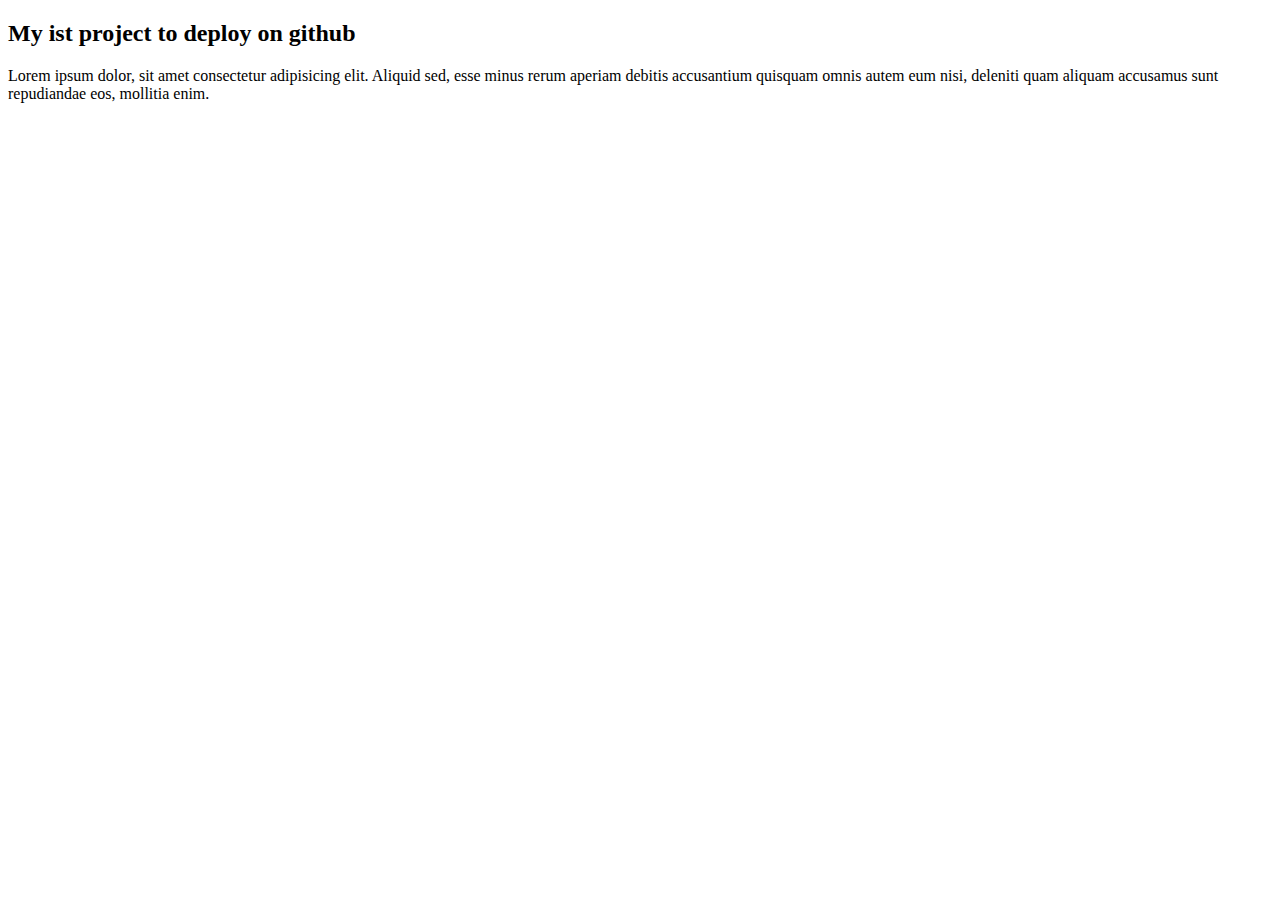
==== index.html @ 4eaeb445 "I have created index.html havig a heading tag and para" ====
<!DOCTYPE html>
<html lang="en">
<head>
    <meta charset="UTF-8">
    <meta http-equiv="X-UA-Compatible" content="IE=edge">
    <meta name="viewport" content="width=device-width, initial-scale=1.0">
    <title>Document</title>
</head>
<body>
    <section>
        <h2>My ist project to deploy on github</h2>
        <p>Lorem ipsum dolor, sit amet consectetur adipisicing elit. Aliquid sed, esse minus rerum aperiam debitis accusantium quisquam omnis autem eum nisi, deleniti quam aliquam accusamus sunt repudiandae eos, mollitia enim.</p>
    </section>
    
</body>
</html>
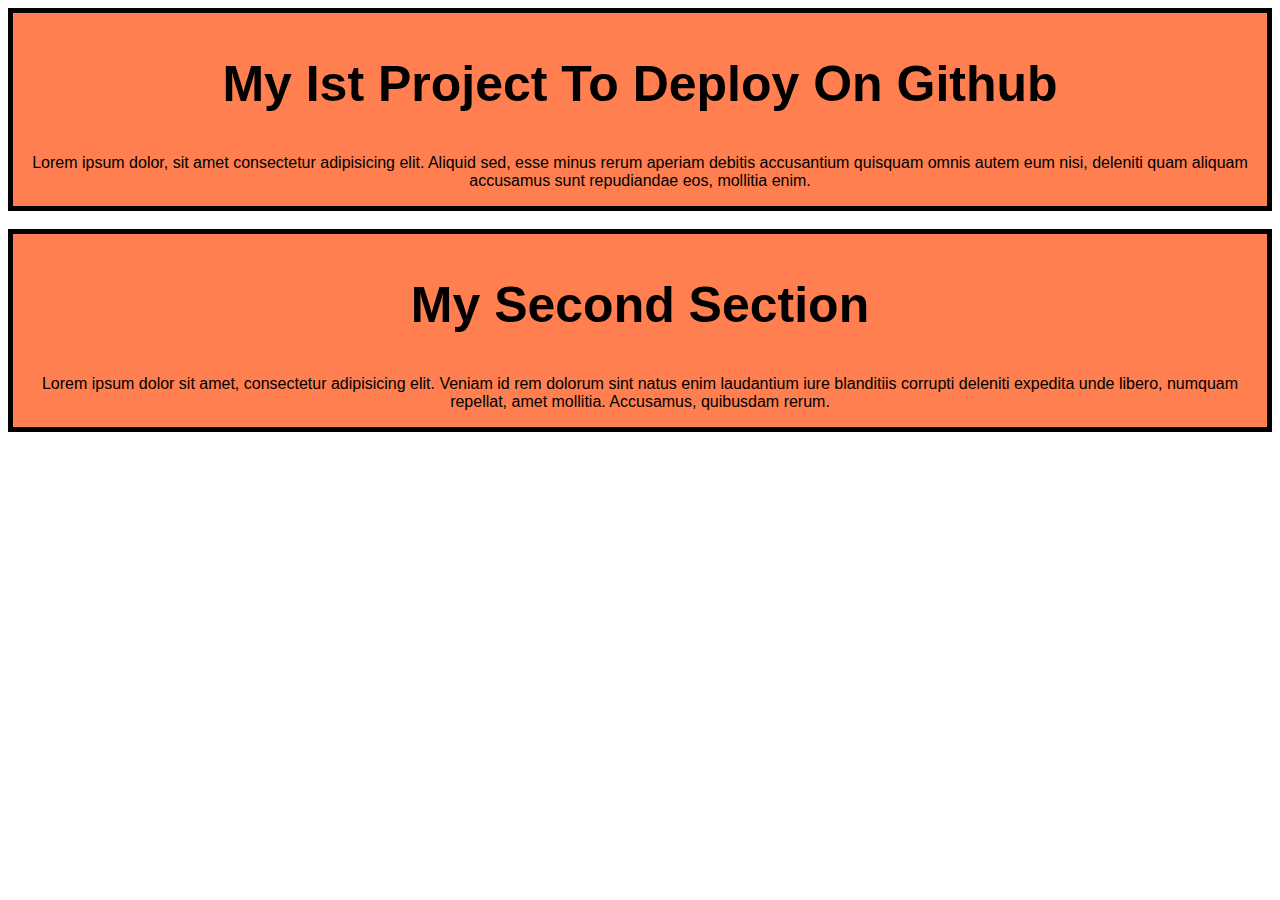
==== commit 4d57ffbf: "I have added another section in index.html and create a css file with some styling" ====
--- a/index.html
+++ b/index.html
@@ -4,6 +4,7 @@
     <meta charset="UTF-8">
     <meta http-equiv="X-UA-Compatible" content="IE=edge">
     <meta name="viewport" content="width=device-width, initial-scale=1.0">
+    <link rel="stylesheet" href="./css/styles.css">
     <title>Document</title>
 </head>
 <body>
@@ -11,6 +12,12 @@
         <h2>My ist project to deploy on github</h2>
         <p>Lorem ipsum dolor, sit amet consectetur adipisicing elit. Aliquid sed, esse minus rerum aperiam debitis accusantium quisquam omnis autem eum nisi, deleniti quam aliquam accusamus sunt repudiandae eos, mollitia enim.</p>
     </section>
+    <br>
+    <section>
+        <h2>My second section</h2>
+        <p>Lorem ipsum dolor sit amet, consectetur adipisicing elit. Veniam id rem dolorum sint natus enim laudantium iure blanditiis corrupti deleniti expedita unde libero, numquam repellat, amet mollitia. Accusamus, quibusdam rerum.
+        </p>
+    </section>
     
 </body>
 </html>--- a/css/styles.css
+++ b/css/styles.css
@@ -0,0 +1,10 @@
+section{
+    background-color: coral;
+    border: 5px solid black;
+    text-align: center;
+    font-family: sans-serif;
+}
+h2{
+    text-transform: capitalize;
+    font-size: 50px;
+}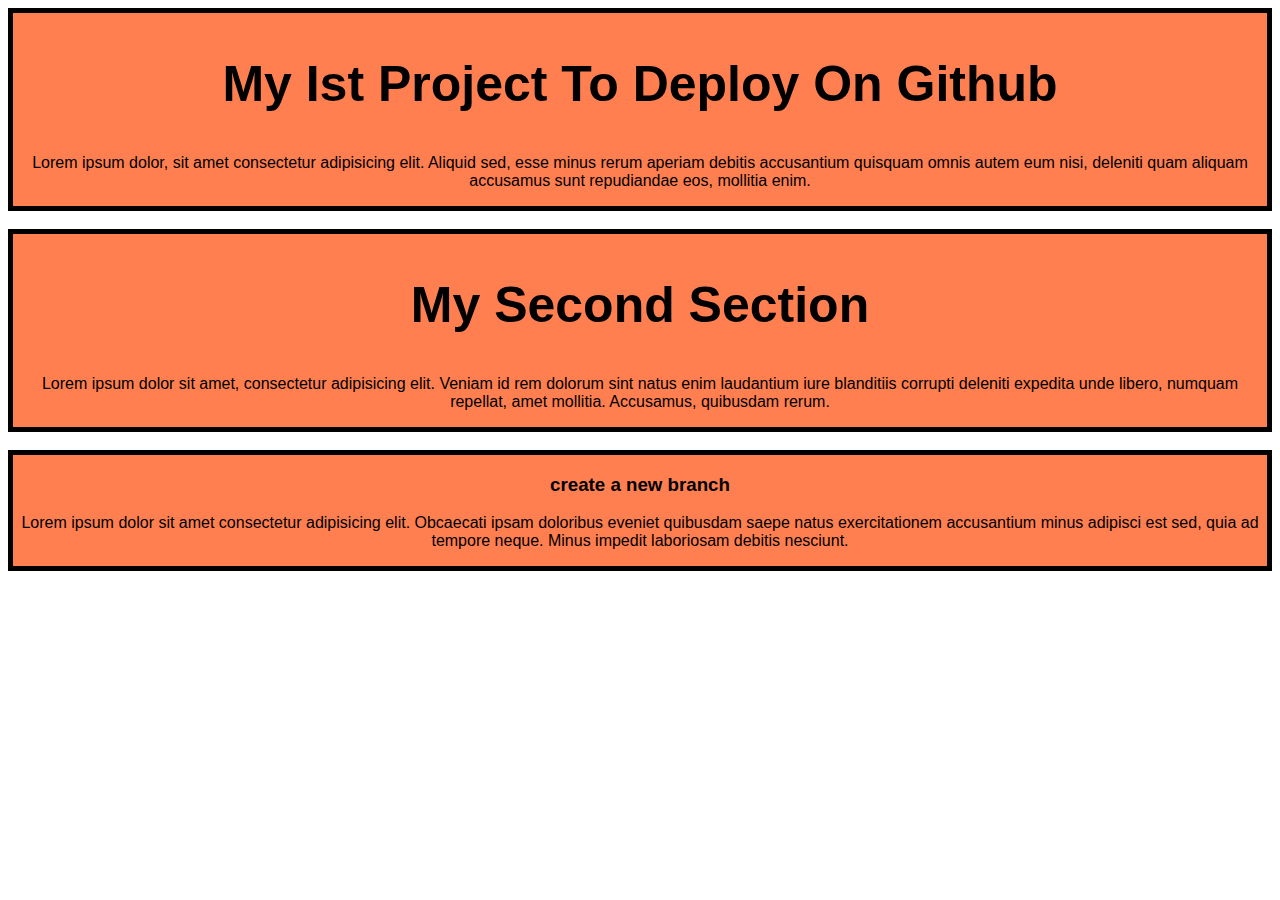
==== commit 1e009aa2: "create a new branch and added a section to index.htmml" ====
--- a/index.html
+++ b/index.html
@@ -18,6 +18,11 @@
         <p>Lorem ipsum dolor sit amet, consectetur adipisicing elit. Veniam id rem dolorum sint natus enim laudantium iure blanditiis corrupti deleniti expedita unde libero, numquam repellat, amet mollitia. Accusamus, quibusdam rerum.
         </p>
     </section>
+    <br>
+    <section>
+        <h3>create a new branch</h3>
+        <p>Lorem ipsum dolor sit amet consectetur adipisicing elit. Obcaecati ipsam doloribus eveniet quibusdam saepe natus exercitationem accusantium minus adipisci est sed, quia ad tempore neque. Minus impedit laboriosam debitis nesciunt.</p>
+    </section>
     
 </body>
 </html>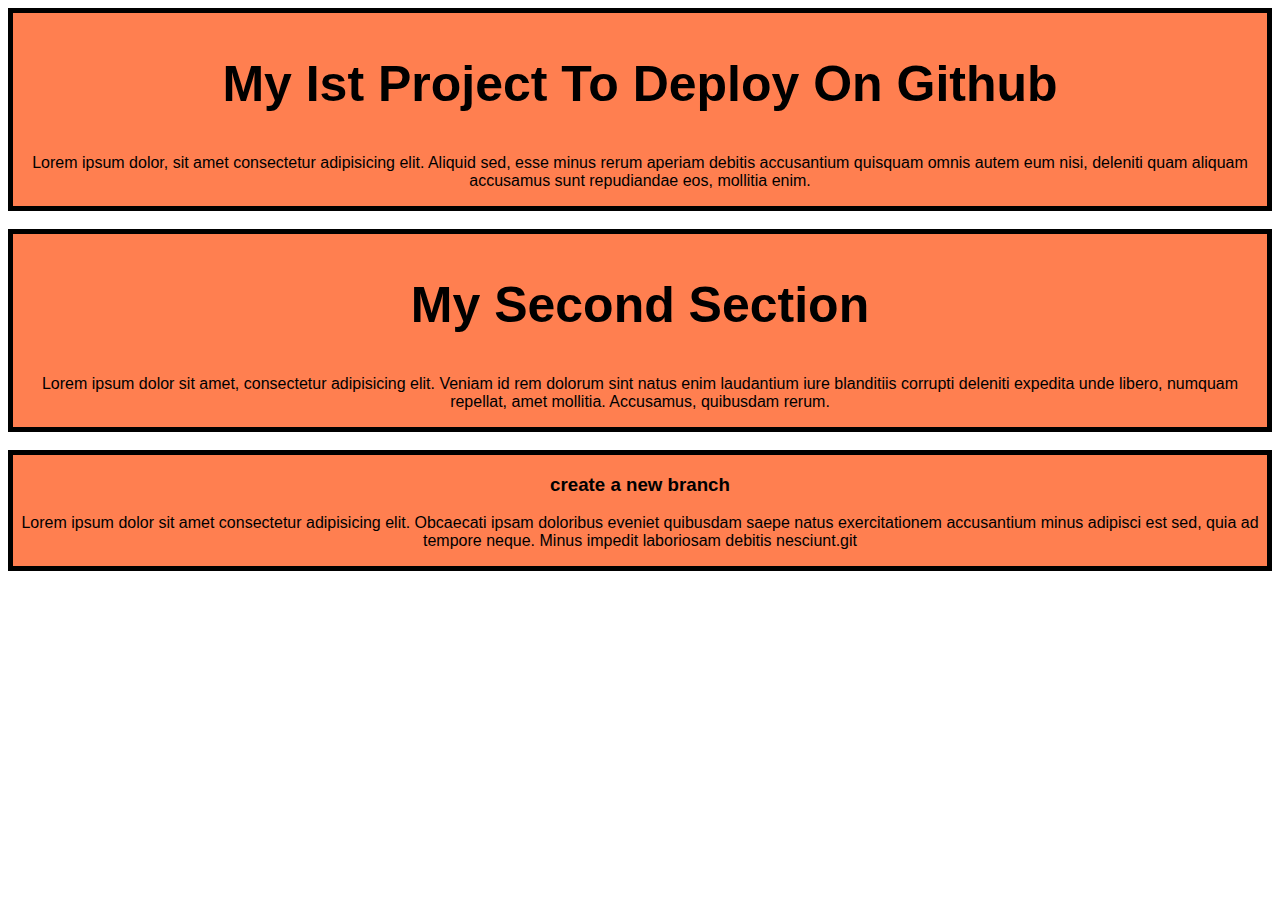
==== commit 7e5dc1c5: "I wana merge these two branches" ====
--- a/index.html
+++ b/index.html
@@ -21,7 +21,7 @@
     <br>
     <section>
         <h3>create a new branch</h3>
-        <p>Lorem ipsum dolor sit amet consectetur adipisicing elit. Obcaecati ipsam doloribus eveniet quibusdam saepe natus exercitationem accusantium minus adipisci est sed, quia ad tempore neque. Minus impedit laboriosam debitis nesciunt.</p>
+        <p>Lorem ipsum dolor sit amet consectetur adipisicing elit. Obcaecati ipsam doloribus eveniet quibusdam saepe natus exercitationem accusantium minus adipisci est sed, quia ad tempore neque. Minus impedit laboriosam debitis nesciunt.git</p>
     </section>
     
 </body>
